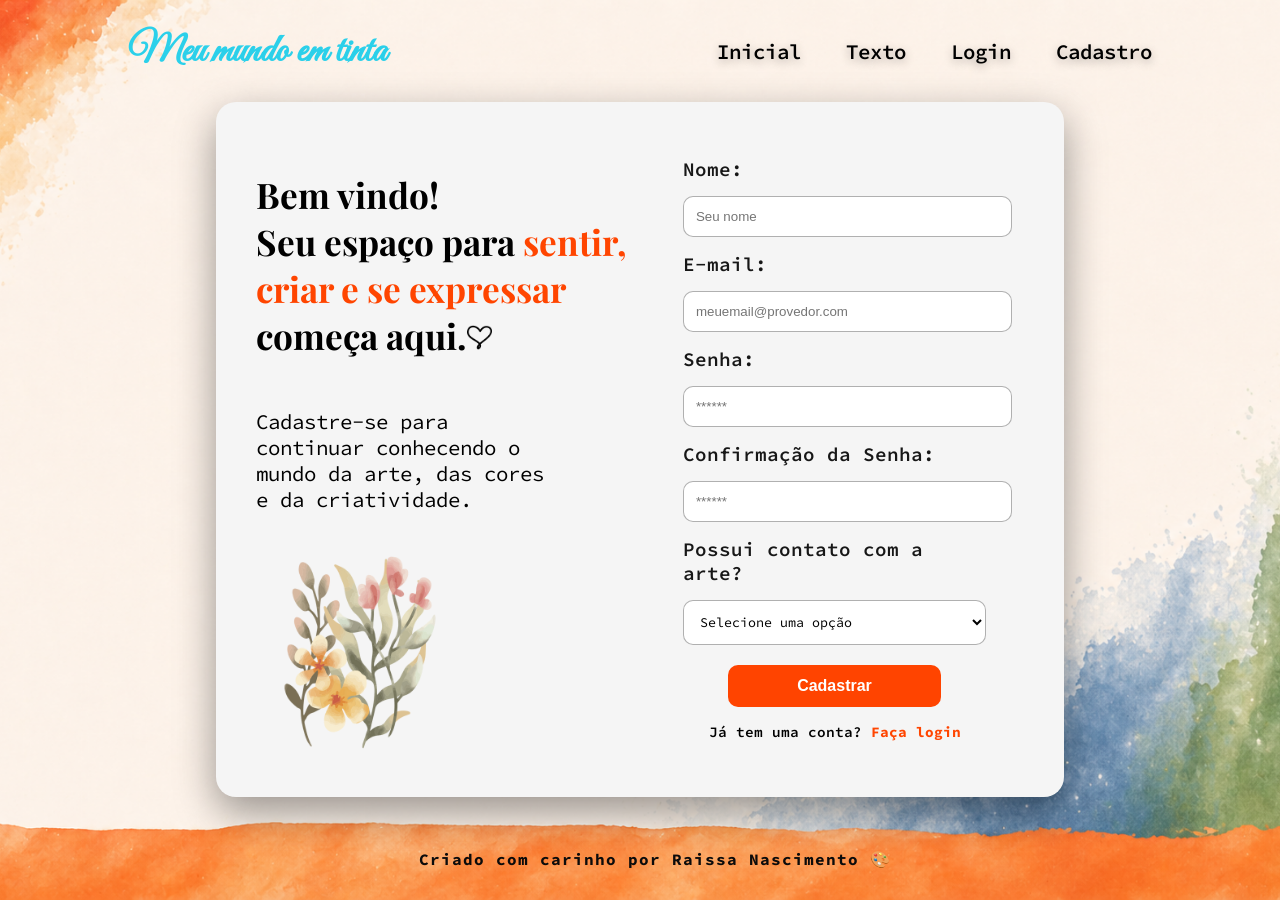
==== public/cadastro.html @ e0a517ba "tela de cadastro e login" ====
<!DOCTYPE html>
<html lang="pt-br">

<head>
    <meta charset="UTF-8" />
    <meta http-equiv="X-UA-Compatible" content="IE=edge" />
    <meta name="viewport" content="width=device-width, initial-scale=1.0" />

    <title>Meu mundo em tinta | Cadastro</title>

    <link rel="preconnect" href="https://fonts.googleapis.com">
    <link rel="preconnect" href="https://fonts.gstatic.com" crossorigin>
    <link href="https://fonts.googleapis.com/css2?family=Great+Vibes&family=Pacifico&family=Playfair+Display:ital,wght@0,400..900;1,400..900&family=Source+Code+Pro:ital,wght@0,200..900;1,200..900&display=swap" rel="stylesheet">

    <script src="./js/sessao.js"></script>

    <link rel="icon" href="./assets/icon/iconpallete.png">
    <link rel="stylesheet" href="./css/estilo.css"/>
    <link rel="stylesheet" href="./css/cadastro-login.css"/>
</head>

<body onload="listar()">
    <div class="home-bg home-login">
        <header class="home">
        <div class="container">
            <h1 class="titulo">Meu mundo em tinta</h1>
            <ul class="navbar">
              <li class="agora">
                  <a class="navbar-links" href="index.html">Inicial</a>
              </li>
              <li>
                  <a class="navbar-links" href="simulador.html">Texto</a>
              </li>
              <li>
                  <a class="navbar-links" href="login.html">Login</a>
              </li>
              <li>
                  <a class="navbar-links" href="cadastro.html">Cadastro</a>
              </li>
            </ul>
        </div>
        </header>

        <div class="container-login">
            <div class="alerta_erro">
                <div class="card_erro" id="cardErro">
                    <span id="mensagem_erro"></span>
                </div>
            </div>

            <div class="card card-login">
                <div class="lado-esquerdo">
                    <h2 class="titulo-login">Bem vindo!<br>Seu espaço para <span class="span-msg-login">sentir, criar e se expressar</span> começa aqui.<img src="assets/icon/coracao.png" alt="Coração" class="icon-span-login"></h2>
                    <p class="txt-login">Cadastre-se para continuar conhecendo o mundo da arte, das cores e da criatividade.</p>
                    <img src="assets/imgs/flores-login.png" alt="Flores em aquarela" class="img-principal-login">
                </div>

                <div class="lado-direito">
                    <div class="formulario">
                      <div class="campo">
                        <span class="campo-login">Nome:</span>
                        <input id="nome_input" type="text" placeholder="Seu nome" />
                      </div>
                      <div class="campo">
                        <span class="campo-login">E-mail:</span>
                        <input id="email_input" type="text" placeholder="meuemail@provedor.com" />
                      </div>
                      <div class="campo">
                        <span class="campo-login">Senha:</span>
                        <input id="senha_input" type="password" placeholder="******" />
                      </div>
                      <div class="campo">
                        <span class="campo-login">Confirmação da Senha:</span>
                        <input id="confirmacao_senha_input" type="password" placeholder="******" />
                      </div>
                      <div class="campo">
                        <span class="campo-login">Possui contato com a arte?</span>
                        <select id="codigo_input" class="input-select">
                            <option value="0">Selecione uma opção</option>
                            <option value="sim">Sim</option>
                            <option value="nao">Não</option>
                        </select>
                      </div>

                      <div id="div_aguardar" class="loading-div">
                            <img src="./assets/circle-loading.gif" id="loading-gif">
                      </div>
                      <div id="div_erros_login"></div>
                        
                      <button class="botao" onclick="cadastrar()">Cadastrar</button>
                      <p class="cadastrar">Já tem uma conta? <span class="campo-cadastrar"><a href="login.html">Faça login</a></span></p>
                    </div>
                </div>
            </div>
        </div>

        <footer class="rodape-login-cadastro">
            <p>Criado com carinho por Raissa Nascimento 🎨</p>
        </footer>
    </div>  
</body>
</html>
<script>
  // Array para armazenar empresas cadastradas para validação de código de ativação 
  let listaEmpresasCadastradas = [];

  function cadastrar() {
    // aguardar();

    //Recupere o valor da nova input pelo nome do id
    // Agora vá para o método fetch logo abaixo
    var nomeVar = nome_input.value;
    var cpfVar = cpf_input.value;
    var emailVar = email_input.value;
    var senhaVar = senha_input.value;
    var confirmacaoSenhaVar = confirmacao_senha_input.value;
    var codigoVar = codigo_input.value;
    var idEmpresaVincular

    // Verificando se há algum campo em branco
    if (
      nomeVar == "" ||
      cpfVar == "" ||
      emailVar == "" ||
      senhaVar == "" ||
      confirmacaoSenhaVar == "" ||
      codigoVar == ""
    ) {
      cardErro.style.display = "block";
      mensagem_erro.innerHTML =
        "(Mensagem de erro para todos os campos em branco)";

      finalizarAguardar();
      return false;
    } else {
      setInterval(sumirMensagem, 5000);
    }

    // Verificando se o código de ativação é de alguma empresa cadastrada
    for (let i = 0; i < listaEmpresasCadastradas.length; i++) {
      if (listaEmpresasCadastradas[i].codigo_ativacao == codigoVar) {
        idEmpresaVincular = listaEmpresasCadastradas[i].id
        console.log("Código de ativação válido.");
        break;
      } else {
        cardErro.style.display = "block";
        mensagem_erro.innerHTML = "(Mensagem de erro para código inválido)";
        finalizarAguardar();
      }
    }

    // Enviando o valor da nova input
    fetch("/usuarios/cadastrar", {
      method: "POST",
      headers: {
        "Content-Type": "application/json",
      },
      body: JSON.stringify({
        // crie um atributo que recebe o valor recuperado aqui
        // Agora vá para o arquivo routes/usuario.js
        cpfServer: cpfVar,
        nomeServer: nomeVar,
        emailServer: emailVar,
        senhaServer: senhaVar,
        idEmpresaVincularServer: idEmpresaVincular
      }),
    })
      .then(function (resposta) {
        console.log("resposta: ", resposta);

        if (resposta.ok) {
          cardErro.style.display = "block";

          mensagem_erro.innerHTML =
            "Cadastro realizado com sucesso! Redirecionando para tela de Login...";

          setTimeout(() => {
            window.location = "login.html";
          }, "2000");

          limparFormulario();
          finalizarAguardar();
        } else {
          throw "Houve um erro ao tentar realizar o cadastro!";
        }
      })
      .catch(function (resposta) {
        console.log(`#ERRO: ${resposta}`);
        finalizarAguardar();
      });

    return false;
  }

  // Listando empresas cadastradas 
  function listar() {
    fetch("/empresas/listar", {
      method: "GET",
    })
      .then(function (resposta) {
        resposta.json().then((empresas) => {
          empresas.forEach((empresa) => {
            listaEmpresasCadastradas.push(empresa);

            console.log("listaEmpresasCadastradas")
            console.log(listaEmpresasCadastradas[0].codigo_ativacao)
          });
        });
      })
      .catch(function (resposta) {
        console.log(`#ERRO: ${resposta}`);
      });
  }

  function sumirMensagem() {
    cardErro.style.display = "none";
  }
</script>
---- public/css/estilo.css ----
body {
  margin: 0;
  padding: 0;
  background-color: whitesmoke;
}

.home-bg{
  height: 95vh;
  color: #fff;
  background: linear-gradient(rgba(30, 28, 28, 0.638), rgba(38, 37, 37, 0.4)),
  url("/public/assets/imgs/bg-materiais-pinturas.jpg");
  background-size: cover;
  background-position: center;
  background-repeat: no-repeat;
}

header {
  height: 80px;
  display: flex;
  align-items: center;
}

.container {
  display: flex;
  justify-content: space-between;
  align-items: center;
  width: 80%;
  margin: auto;
}

.titulo {
  color: #2bd0ea;
  width: fit-content;
  font-weight: 600;
  font-family: "Great Vibes", cursive;
  font-size: 2.5rem;
}

.navbar {
  display: flex;
  gap: 45px;
  list-style: none;
}

.navbar-links {
  display: flex;
  align-items: center;
  text-decoration: none;
  color: #fff;
  font-weight: 600;
  font-size: 1.3rem;
  text-shadow: 0px 3px 10px rgba(0, 0, 0, 0.9);
  font-family: "Source Code Pro", monospace;
}

.navbar-links:hover {
  font-weight: 800;
  color: orangered;
  text-shadow: 0px 0px 8px rgba(5, 5, 5, 0.912);
}

.agora {
  font-weight: 800;
}

/* APRESENTAÇÃO */

.div-apresentacao {
  margin: 0 5%;
  display: flex;
  flex-direction: column;
  align-items: flex-start;
}

.titulo-apresentacao,
.titulo-convite {
  font-family: "Playfair Display", serif;
  font-size: 6rem;
  width: 40%;
  line-height: 1.1;
  font-weight: 700;
  margin-bottom: 25px;
}

.span-ttl {
  font-family: "Pacifico", cursive;
  font-weight: 400;
  color: orangered;
}

.espaco-apresentacao {
    width: 25%;
    display: flex;
    flex-direction: column;
    gap: 20px;
}

.texto-apresentacao,
.texto-convite {
  font-family: "Source Code Pro", monospace;
  font-size: 1.4rem;
  line-height: 1.6;
  margin-bottom: 25px;
}

.span-txt {
  color: orangered;
  font-weight: 700;
  text-shadow: 0px 0px 8px rgba(5, 5, 5, 0.912);
}

.btn-apresentacao,
.btn-convite {
  background-color: rgba(255, 68, 0, 0.89);
  color: #fff;
  border: none;
  border-radius: 20px;
  padding: 16px 12px;
  width: 90%;
  font-weight: 700;
  font-size: 1.2rem;
  font-family: "Playfair Display", serif;
}

.btn-apresentacao:hover,
.btn-convite:hover {
  background-color: rgb(255, 68, 0);
  font-weight: 800;
  font-size: 1.210rem;
}

/* DETALHES SOBRE MIM */

.detalhes-sobre-mim {
  padding: 3% 5%;
  display: flex;
  align-items: flex-start;
  justify-content: space-between;
  gap: 60px;
}

.video {
  width: 60%;
}

.video iframe {
  width: 90%;
  height: 420px;
  border-radius: 18px;
  display: block;
}

.titulo-video {
  font-size: 2rem;
  font-weight: 800;
  font-family: "Great Vibes";
  display: flex;
  align-items: center;
  gap: 16px;
}

.icon-coracao {
  width: 30px;
}

.beneficios {
  width: 50%;
}

.titulo-beneficios {
  font-size: 2.2rem;
  display: flex;
  align-items: center;
  gap: 12px;
  font-family: "Great Vibes";
}

.icon-beneficios {
  width: 50px;
}

.texto-beneficios {
  font-family: "Source Code Pro", monospace;
  font-size: 1.5rem;
  font-weight: 400;
  width: 80%;
}

.borda {
  margin: 5% 0;
  border-bottom: 2px solid rgba(255, 68, 0, 0.547);
  width: 90%;
}

/* SEÇÃO ARTÍSTICA */

.call-to-action {
  width: 100%;
  margin-top: -80px;
  position: relative;
  z-index: 2;
  padding: 5px 0;
}

.bg-artistico {
  width: 100%;
  min-height: 480px;
  background-image: 
  url("../assets/imgs/bg-artistic.png");
  background-size: cover;
  background-position: center 62%;
  background-repeat: no-repeat;
}

.flex-convite {
  display: flex;
  min-height: 75vh;
  width: 90%;
  justify-content: center;
  align-items: center;
  margin: 0 auto;
}

.convite {
  width: 100%;
  padding: 0 5%;
  display: flex;
  flex-direction: column;
  gap: 15px;
}

.titulo-convite {
  font-size: 5rem;
  width: 100%;
}

.texto-convite{
  font-size: 1.3rem;
  font-weight: 600;
  width: 80%;
}

.btn-convite {
  width: 55%;
}

.bg-convite {
  width: 100%;
  min-height: 600px;
  background-image:
  url("../assets/imgs/minhas-pinturas.png");
  background-size: 80%;
  background-position: center;
  background-repeat: no-repeat;
}

/* RODAPÉ */
.rodape {
  width: 100%;
  padding: 14px;
  text-align: center;
  font-size: 1rem;
  font-family: "Source Code Pro", monospace;
  letter-spacing: 1px;
  font-weight: bold;
  color: #0b0b0b;
  background: linear-gradient(
    to bottom,
    whitesmoke 15%,
    oklch(65.93% 0.23005 35.209 / 0.438) 55%,
    rgba(255, 68, 0, 0.9) 100%
  );
}
---- public/css/cadastro-login.css ----
/* LOGIN */

.home-login {
    height: 100vh;
    background-image: url('/public/assets/imgs/bg-login-cadastro.png'); 
    background-size: cover;
    background-position: center;
    background-repeat: no-repeat;
    display: flex;
    flex-direction: column;
    justify-content: space-between;    
}

.navbar-links {
    font-family: "Source Code Pro", monospace;
    font-size: 1.3rem;
    color: #000;
    text-shadow: 0px 3px 10px rgba(0, 0, 0, 0.3);
}

.navbar-links:hover {
  font-weight: 800;
  color: #fff;
  text-shadow: 0px 0px 6px rgba(1, 1, 1, 1);
}

.container-login {
    display: flex;
    justify-content: center;
    align-items: center;
    flex: 1;
    height: 90vh;
}

.titulo-login {
    font-size: 2.2rem;
    font-family: "Playfair Display", serif;
    color: #000;
}

.span-msg-login{
    color: orangered;
    font-weight: 700;
}

.icon-span-login{
    width: 25px;
}

.txt-login {
    font-family: "Source Code Pro", monospace;
    font-size: 1.3rem;
    color: #000;
    width: 80%;
}

.img-principal-login {
    width: 55%;
    margin-top: auto;
}

.card-login {
    width: 60%;
    max-width: 1000px;
    background-color: whitesmoke;
    border-radius: 20px;
    display: flex;
    padding: 40px;
    gap: 10px;
    box-shadow: 0 15px 40px rgba(0, 0, 0, 0.4);
}

.lado-esquerdo {
    width: 50%;
    display: flex;
    flex-direction: column;
}

.lado-direito {
    width: 50%;
    display: flex;
    align-items: center;
    justify-content: center;
}

.formulario {
    width: 80%;
    display: flex;
    flex-direction: column;
    align-items: stretch;
}

.campo {
    width: 100%;
    display: flex;
    flex-direction: column;
}

input {
    border: 1px solid #57585878;
    padding: 12px;
    border-radius: 10px;
    width: 100%;
}

.input-select {
    border: 1px solid #57585878;
    padding: 12px;
    border-radius: 10px;
    width: 100%;
    font-family: "Source Code Pro", monospace;
    background-color: white;
    cursor: pointer;
}

.campo-login {
    font-family: "Source Code Pro", monospace;
    font-weight: 600;
    margin: 15px 0;
    color: #000;
    font-size: 1.2rem;
    opacity: 0.9;
}

.botao {
    margin: 20px auto 0;
    cursor: pointer;
    width: 70%;
    color: #fff;
    border: none;
    border-radius: 10px;
    padding: 12px;
    background-color: rgb(255, 68, 0);
    font-weight: 600;
    font-size: 1rem;
}

.botao:hover {
    padding: 12px;
    background-color: rgb(249, 114, 4);
    font-weight: 700;
}

.cadastrar {
    font-family: "Source Code Pro", monospace;
    color: #000;
    font-weight: 600;
    font-size: .9rem;
    text-align: center;
    margin: 16px auto;
}

.campo-cadastrar a {
    font-weight: 700;
    text-decoration: none;
    color: orangered;
}

.campo-cadastrar a:hover {
    color: rgb(249, 114, 4);
}

.loading-div {
    width: 50px;
    display: none;
    justify-content: center;
    margin: 10px 0;
}

.loading-div img {
    height: 50px;
    width: 50px;
}

#div_erros_login {
    display: none
}

.rodape-login-cadastro {
    text-align: center;
    padding: 15px;
    font-family: "Source Code Pro", monospace;
    background-color: rgba(255, 255, 255, 0);
    font-size: 1rem;
    width: 100%;
    letter-spacing: 1px;
    font-weight: bold;
    color: #0b0b0b;
}
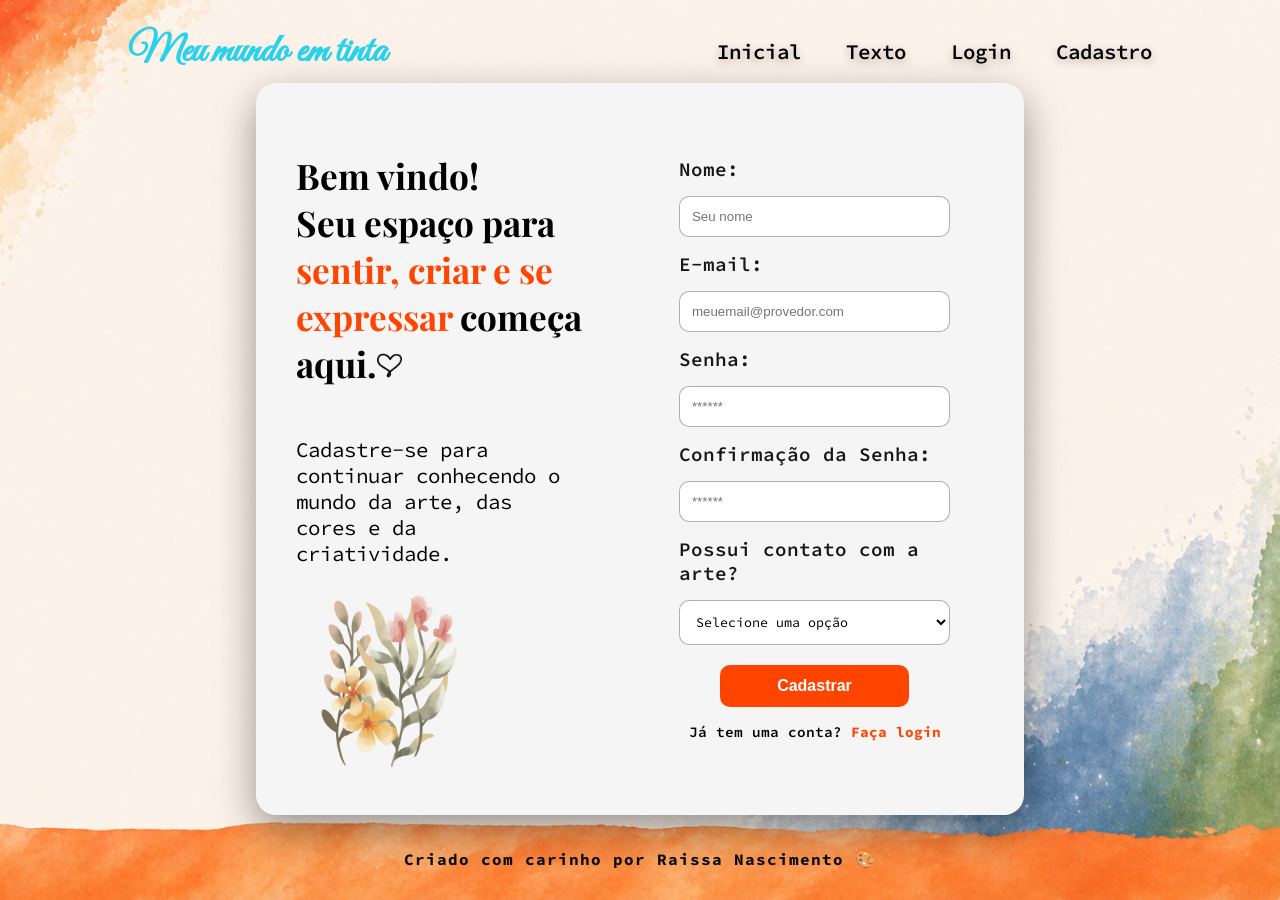
==== commit 41517522: "adicionando api" ====
--- a/public/cadastro.html
+++ b/public/cadastro.html
@@ -1,152 +1,196 @@
-<!DOCTYPE html>
+<!doctype html>
 <html lang="pt-br">
-
-<head>
+  <head>
     <meta charset="UTF-8" />
     <meta http-equiv="X-UA-Compatible" content="IE=edge" />
     <meta name="viewport" content="width=device-width, initial-scale=1.0" />
 
     <title>Meu mundo em tinta | Cadastro</title>
 
-    <link rel="preconnect" href="https://fonts.googleapis.com">
-    <link rel="preconnect" href="https://fonts.gstatic.com" crossorigin>
-    <link href="https://fonts.googleapis.com/css2?family=Great+Vibes&family=Pacifico&family=Playfair+Display:ital,wght@0,400..900;1,400..900&family=Source+Code+Pro:ital,wght@0,200..900;1,200..900&display=swap" rel="stylesheet">
+    <link rel="preconnect" href="https://fonts.googleapis.com" />
+    <link rel="preconnect" href="https://fonts.gstatic.com" crossorigin />
+    <link
+      href="https://fonts.googleapis.com/css2?family=Great+Vibes&family=Pacifico&family=Playfair+Display:ital,wght@0,400..900;1,400..900&family=Source+Code+Pro:ital,wght@0,200..900;1,200..900&display=swap"
+      rel="stylesheet"
+    />
 
     <script src="./js/sessao.js"></script>
 
-    <link rel="icon" href="./assets/icon/iconpallete.png">
-    <link rel="stylesheet" href="./css/estilo.css"/>
-    <link rel="stylesheet" href="./css/cadastro-login.css"/>
-</head>
-
-<body onload="listar()">
+    <link rel="icon" href="./assets/icon/iconpallete.png" />
+    <link rel="stylesheet" href="./css/estilo.css" />
+    <link rel="stylesheet" href="./css/cadastro-login.css" />
+  </head>
+
+  <body>
     <div class="home-bg home-login">
-        <header class="home">
+      <header class="home">
         <div class="container">
-            <h1 class="titulo">Meu mundo em tinta</h1>
-            <ul class="navbar">
-              <li class="agora">
-                  <a class="navbar-links" href="index.html">Inicial</a>
-              </li>
-              <li>
-                  <a class="navbar-links" href="simulador.html">Texto</a>
-              </li>
-              <li>
-                  <a class="navbar-links" href="login.html">Login</a>
-              </li>
-              <li>
-                  <a class="navbar-links" href="cadastro.html">Cadastro</a>
-              </li>
-            </ul>
+          <h1 class="titulo">Meu mundo em tinta</h1>
+          <ul class="navbar">
+            <li class="agora">
+              <a class="navbar-links" href="index.html">Inicial</a>
+            </li>
+            <li>
+              <a class="navbar-links" href="simulador.html">Texto</a>
+            </li>
+            <li>
+              <a class="navbar-links" href="login.html">Login</a>
+            </li>
+            <li>
+              <a class="navbar-links" href="cadastro.html">Cadastro</a>
+            </li>
+          </ul>
         </div>
-        </header>
-
-        <div class="container-login">
-            <div class="alerta_erro">
-                <div class="card_erro" id="cardErro">
-                    <span id="mensagem_erro"></span>
-                </div>
+      </header>
+
+      <div class="container-login">
+        <div class="alerta_erro">
+          <div class="card_erro" id="cardErro">
+            <span id="mensagem_erro"></span>
+          </div>
+        </div>
+
+        <div class="card card-login">
+          <div class="lado-esquerdo">
+            <h2 class="titulo-login">
+              Bem vindo!<br />Seu espaço para
+              <span class="span-msg-login">sentir, criar e se expressar</span>
+              começa aqui.<img
+                src="assets/icon/coracao.png"
+                alt="Coração"
+                class="icon-span-login"
+              />
+            </h2>
+            <p class="txt-login">
+              Cadastre-se para continuar conhecendo o mundo da arte, das cores e
+              da criatividade.
+            </p>
+            <img
+              src="assets/imgs/flores-login.png"
+              alt="Flores em aquarela"
+              class="img-principal-login"
+            />
+          </div>
+
+          <div class="lado-direito">
+            <div class="formulario">
+              <div class="campo">
+                <span class="campo-login">Nome:</span>
+                <input id="nome_input" type="text" placeholder="Seu nome" />
+              </div>
+              <div class="campo">
+                <span class="campo-login">E-mail:</span>
+                <input
+                  id="email_input"
+                  type="text"
+                  placeholder="meuemail@provedor.com"
+                />
+              </div>
+              <div class="campo">
+                <span class="campo-login">Senha:</span>
+                <input
+                  id="senha_input"
+                  type="password"
+                  oninput="validarSenha()"
+                  placeholder="******"
+                />
+              </div>
+              <p id="msgSenha"></p>
+              <div class="campo">
+                <span class="campo-login">Confirmação da Senha:</span>
+                <input
+                  id="confirmacao_senha_input"
+                  type="password"
+                  placeholder="******"
+                />
+              </div>
+              <div class="campo">
+                <span class="campo-login">Possui contato com a arte?</span>
+                <select id="codigo_input" class="input-select">
+                  <option value="0">Selecione uma opção</option>
+                  <option value="Sim">Sim</option>
+                  <option value="Não">Não</option>
+                </select>
+              </div>
+
+              <div id="div_aguardar" class="loading-div">
+                <img src="./assets/circle-loading.gif" id="loading-gif" />
+              </div>
+              <div id="div_erros_login"></div>
+
+              <button class="botao" onclick="cadastrar()">Cadastrar</button>
+              <p class="cadastrar">
+                Já tem uma conta?
+                <span class="campo-cadastrar"
+                  ><a href="login.html">Faça login</a></span
+                >
+              </p>
             </div>
-
-            <div class="card card-login">
-                <div class="lado-esquerdo">
-                    <h2 class="titulo-login">Bem vindo!<br>Seu espaço para <span class="span-msg-login">sentir, criar e se expressar</span> começa aqui.<img src="assets/icon/coracao.png" alt="Coração" class="icon-span-login"></h2>
-                    <p class="txt-login">Cadastre-se para continuar conhecendo o mundo da arte, das cores e da criatividade.</p>
-                    <img src="assets/imgs/flores-login.png" alt="Flores em aquarela" class="img-principal-login">
-                </div>
-
-                <div class="lado-direito">
-                    <div class="formulario">
-                      <div class="campo">
-                        <span class="campo-login">Nome:</span>
-                        <input id="nome_input" type="text" placeholder="Seu nome" />
-                      </div>
-                      <div class="campo">
-                        <span class="campo-login">E-mail:</span>
-                        <input id="email_input" type="text" placeholder="meuemail@provedor.com" />
-                      </div>
-                      <div class="campo">
-                        <span class="campo-login">Senha:</span>
-                        <input id="senha_input" type="password" placeholder="******" />
-                      </div>
-                      <div class="campo">
-                        <span class="campo-login">Confirmação da Senha:</span>
-                        <input id="confirmacao_senha_input" type="password" placeholder="******" />
-                      </div>
-                      <div class="campo">
-                        <span class="campo-login">Possui contato com a arte?</span>
-                        <select id="codigo_input" class="input-select">
-                            <option value="0">Selecione uma opção</option>
-                            <option value="sim">Sim</option>
-                            <option value="nao">Não</option>
-                        </select>
-                      </div>
-
-                      <div id="div_aguardar" class="loading-div">
-                            <img src="./assets/circle-loading.gif" id="loading-gif">
-                      </div>
-                      <div id="div_erros_login"></div>
-                        
-                      <button class="botao" onclick="cadastrar()">Cadastrar</button>
-                      <p class="cadastrar">Já tem uma conta? <span class="campo-cadastrar"><a href="login.html">Faça login</a></span></p>
-                    </div>
-                </div>
-            </div>
+          </div>
         </div>
-
-        <footer class="rodape-login-cadastro">
-            <p>Criado com carinho por Raissa Nascimento 🎨</p>
-        </footer>
-    </div>  
-</body>
+      </div>
+
+      <footer class="rodape-login-cadastro">
+        <p>Criado com carinho por Raissa Nascimento 🎨</p>
+      </footer>
+    </div>
+  </body>
 </html>
 <script>
-  // Array para armazenar empresas cadastradas para validação de código de ativação 
-  let listaEmpresasCadastradas = [];
-
   function cadastrar() {
-    // aguardar();
-
-    //Recupere o valor da nova input pelo nome do id
+    // Recupere o valor da nova input pelo nome do id
     // Agora vá para o método fetch logo abaixo
-    var nomeVar = nome_input.value;
-    var cpfVar = cpf_input.value;
-    var emailVar = email_input.value;
-    var senhaVar = senha_input.value;
-    var confirmacaoSenhaVar = confirmacao_senha_input.value;
-    var codigoVar = codigo_input.value;
-    var idEmpresaVincular
-
-    // Verificando se há algum campo em branco
+    var nomeVar = nome_input.value.trim();
+    var emailVar = email_input.value.trim();
+    var senhaVar = senha_input.value.trim();
+    var confirmacaoSenhaVar = confirmacao_senha_input.value.trim();
+    var contatoArteVar = codigo_input.value;
+    let erro = false;
+
     if (
       nomeVar == "" ||
-      cpfVar == "" ||
       emailVar == "" ||
       senhaVar == "" ||
-      confirmacaoSenhaVar == "" ||
-      codigoVar == ""
+      confirmacaoSenhaVar == ""
     ) {
-      cardErro.style.display = "block";
-      mensagem_erro.innerHTML =
-        "(Mensagem de erro para todos os campos em branco)";
-
-      finalizarAguardar();
+      mensagem_erro.innerHTML = `Por gentileza, preencha os campos corretamente para efetuar o seu cadastro.`;
+      cardErro.style.display = "block";
+      erro = true;
+    } else if (nomeVar.length < 3) {
+      mensagem_erro.innerHTML = `Insira um nome válido, por favor. O nome deve conter no mínimo 3 caracteres.`;
+      cardErro.style.display = "block";
+      erro = true;
+    } else if (!emailVar.includes("@") || !emailVar.includes(".")) {
+      mensagem_erro.innerHTML = `Por gentileza, insira um e-mail válido!`;
+      cardErro.style.display = "block";
+      erro = true;
+    } else if (senhaVar != confirmacaoSenhaVar) {
+      mensagem_erro.innerHTML = `Revise os campos, as senhas informadas estão diferentes!`;
+      cardErro.style.display = "block";
+      erro = true;
+    }
+
+    // Verificando se há algum campo em branco
+    // if (
+    //   nomeVar == "" ||
+    //   emailVar == "" ||
+    //   senhaVar == "" ||
+    //   confirmacaoSenhaVar == "" ||
+    //   contatoArteVar == ""
+    // ) {
+    //   cardErro.style.display = "block";
+    //   mensagem_erro.innerHTML =
+    //     "(Mensagem de erro para todos os campos em branco)";
+
+    //   finalizarAguardar();
+    //   return false;
+    // } else {
+    //   setInterval(sumirMensagem, 5000);
+    // }
+
+    if (erro == true) {
+      cardErro.style.display = "block";
       return false;
-    } else {
-      setInterval(sumirMensagem, 5000);
-    }
-
-    // Verificando se o código de ativação é de alguma empresa cadastrada
-    for (let i = 0; i < listaEmpresasCadastradas.length; i++) {
-      if (listaEmpresasCadastradas[i].codigo_ativacao == codigoVar) {
-        idEmpresaVincular = listaEmpresasCadastradas[i].id
-        console.log("Código de ativação válido.");
-        break;
-      } else {
-        cardErro.style.display = "block";
-        mensagem_erro.innerHTML = "(Mensagem de erro para código inválido)";
-        finalizarAguardar();
-      }
     }
 
     // Enviando o valor da nova input
@@ -158,11 +202,10 @@
       body: JSON.stringify({
         // crie um atributo que recebe o valor recuperado aqui
         // Agora vá para o arquivo routes/usuario.js
-        cpfServer: cpfVar,
         nomeServer: nomeVar,
         emailServer: emailVar,
         senhaServer: senhaVar,
-        idEmpresaVincularServer: idEmpresaVincular
+        contatoArteServer: contatoArteVar,
       }),
     })
       .then(function (resposta) {
@@ -192,27 +235,25 @@
     return false;
   }
 
-  // Listando empresas cadastradas 
-  function listar() {
-    fetch("/empresas/listar", {
-      method: "GET",
-    })
-      .then(function (resposta) {
-        resposta.json().then((empresas) => {
-          empresas.forEach((empresa) => {
-            listaEmpresasCadastradas.push(empresa);
-
-            console.log("listaEmpresasCadastradas")
-            console.log(listaEmpresasCadastradas[0].codigo_ativacao)
-          });
-        });
-      })
-      .catch(function (resposta) {
-        console.log(`#ERRO: ${resposta}`);
-      });
+  function validarSenha() {
+    var senhaVar = senha_input.value.trim();
+
+    if (senhaVar == "") {
+      msgSenha.style.display = "none";
+      return;
+    }
+
+    if (senhaVar.length < 6) {
+      msgSenha.style.display = "block";
+      msgSenha.innerHTML = "Senha fraca!";
+    } else if (senhaVar.length <= 10) {
+      msgSenha.innerHTML = "Senha média!";
+    } else {
+      msgSenha.innerHTML = "Senha forte!";
+    }
   }
 
   function sumirMensagem() {
     cardErro.style.display = "none";
   }
-</script>+</script>
--- a/public/css/estilo.css
+++ b/public/css/estilo.css
@@ -4,11 +4,16 @@
   background-color: whitesmoke;
 }
 
-.home-bg{
-  height: 95vh;
+* {
+  box-sizing: border-box;
+}
+
+.home-bg {
+  min-height: 100vh;
   color: #fff;
-  background: linear-gradient(rgba(30, 28, 28, 0.638), rgba(38, 37, 37, 0.4)),
-  url("/public/assets/imgs/bg-materiais-pinturas.jpg");
+  background:
+    linear-gradient(rgba(30, 28, 28, 0.638), rgba(38, 37, 37, 0.4)),
+    url("../assets/imgs/bg-materiais-pinturas.jpg");
   background-size: cover;
   background-position: center;
   background-repeat: no-repeat;
@@ -59,10 +64,6 @@
   text-shadow: 0px 0px 8px rgba(5, 5, 5, 0.912);
 }
 
-.agora {
-  font-weight: 800;
-}
-
 /* APRESENTAÇÃO */
 
 .div-apresentacao {
@@ -76,7 +77,7 @@
 .titulo-convite {
   font-family: "Playfair Display", serif;
   font-size: 6rem;
-  width: 40%;
+  width: 50%;
   line-height: 1.1;
   font-weight: 700;
   margin-bottom: 25px;
@@ -89,16 +90,16 @@
 }
 
 .espaco-apresentacao {
-    width: 25%;
-    display: flex;
-    flex-direction: column;
-    gap: 20px;
+  width: 25%;
+  display: flex;
+  flex-direction: column;
+  gap: 20px;
 }
 
 .texto-apresentacao,
 .texto-convite {
   font-family: "Source Code Pro", monospace;
-  font-size: 1.4rem;
+  font-size: 1.2rem;
   line-height: 1.6;
   margin-bottom: 25px;
 }
@@ -112,21 +113,30 @@
 .btn-apresentacao,
 .btn-convite {
   background-color: rgba(255, 68, 0, 0.89);
-  color: #fff;
   border: none;
   border-radius: 20px;
   padding: 16px 12px;
   width: 90%;
+}
+
+.btn-apresentacao a,
+.btn-convite a {
+  text-decoration: none;
+  color: #fff;
   font-weight: 700;
   font-size: 1.2rem;
   font-family: "Playfair Display", serif;
+}
+
+.btn-convite a {
+  color: #000;
 }
 
 .btn-apresentacao:hover,
 .btn-convite:hover {
   background-color: rgb(255, 68, 0);
   font-weight: 800;
-  font-size: 1.210rem;
+  font-size: 1.21rem;
 }
 
 /* DETALHES SOBRE MIM */
@@ -205,8 +215,7 @@
 .bg-artistico {
   width: 100%;
   min-height: 480px;
-  background-image: 
-  url("../assets/imgs/bg-artistic.png");
+  background-image: url("../assets/imgs/bg-artistic.png");
   background-size: cover;
   background-position: center 62%;
   background-repeat: no-repeat;
@@ -234,7 +243,7 @@
   width: 100%;
 }
 
-.texto-convite{
+.texto-convite {
   font-size: 1.3rem;
   font-weight: 600;
   width: 80%;
@@ -247,8 +256,7 @@
 .bg-convite {
   width: 100%;
   min-height: 600px;
-  background-image:
-  url("../assets/imgs/minhas-pinturas.png");
+  background-image: url("../assets/imgs/minhas-pinturas.png");
   background-size: 80%;
   background-position: center;
   background-repeat: no-repeat;
@@ -257,6 +265,7 @@
 /* RODAPÉ */
 .rodape {
   width: 100%;
+  overflow-x: hidden;
   padding: 14px;
   text-align: center;
   font-size: 1rem;
@@ -268,6 +277,6 @@
     to bottom,
     whitesmoke 15%,
     oklch(65.93% 0.23005 35.209 / 0.438) 55%,
-    rgba(255, 68, 0, 0.9) 100%
+    rgba(255, 68, 0, 0.581) 100%
   );
-}+}
--- a/public/css/cadastro-login.css
+++ b/public/css/cadastro-login.css
@@ -1,21 +1,21 @@
 /* LOGIN */
 
 .home-login {
-    height: 100vh;
-    background-image: url('/public/assets/imgs/bg-login-cadastro.png'); 
-    background-size: cover;
-    background-position: center;
-    background-repeat: no-repeat;
-    display: flex;
-    flex-direction: column;
-    justify-content: space-between;    
+  height: 100vh;
+  background-image: url("/public/assets/imgs/bg-login-cadastro.png");
+  background-size: cover;
+  background-position: center;
+  background-repeat: no-repeat;
+  display: flex;
+  flex-direction: column;
+  justify-content: space-between;
 }
 
 .navbar-links {
-    font-family: "Source Code Pro", monospace;
-    font-size: 1.3rem;
-    color: #000;
-    text-shadow: 0px 3px 10px rgba(0, 0, 0, 0.3);
+  font-family: "Source Code Pro", monospace;
+  font-size: 1.3rem;
+  color: #000;
+  text-shadow: 0px 3px 10px rgba(0, 0, 0, 0.3);
 }
 
 .navbar-links:hover {
@@ -25,170 +25,173 @@
 }
 
 .container-login {
-    display: flex;
-    justify-content: center;
-    align-items: center;
-    flex: 1;
-    height: 90vh;
+  display: flex;
+  justify-content: center;
+  align-items: center;
+  flex: 1;
+  height: 90vh;
 }
 
 .titulo-login {
-    font-size: 2.2rem;
-    font-family: "Playfair Display", serif;
-    color: #000;
+  font-size: 2.2rem;
+  font-family: "Playfair Display", serif;
+  color: #000;
 }
 
-.span-msg-login{
-    color: orangered;
-    font-weight: 700;
+.span-msg-login {
+  color: orangered;
+  font-weight: 700;
 }
 
-.icon-span-login{
-    width: 25px;
+.icon-span-login {
+  width: 25px;
 }
 
 .txt-login {
-    font-family: "Source Code Pro", monospace;
-    font-size: 1.3rem;
-    color: #000;
-    width: 80%;
+  font-family: "Source Code Pro", monospace;
+  font-size: 1.3rem;
+  color: #000;
+  width: 80%;
 }
 
 .img-principal-login {
-    width: 55%;
-    margin-top: auto;
+  width: 55%;
+  margin-top: auto;
 }
 
 .card-login {
-    width: 60%;
-    max-width: 1000px;
-    background-color: whitesmoke;
-    border-radius: 20px;
-    display: flex;
-    padding: 40px;
-    gap: 10px;
-    box-shadow: 0 15px 40px rgba(0, 0, 0, 0.4);
+  width: 60%;
+  max-width: 1000px;
+  background-color: whitesmoke;
+  border-radius: 20px;
+  display: flex;
+  padding: 40px;
+  gap: 10px;
+  box-shadow: 0 15px 40px rgba(0, 0, 0, 0.4);
 }
 
 .lado-esquerdo {
-    width: 50%;
-    display: flex;
-    flex-direction: column;
+  width: 50%;
+  display: flex;
+  flex-direction: column;
 }
 
 .lado-direito {
-    width: 50%;
-    display: flex;
-    align-items: center;
-    justify-content: center;
+  width: 50%;
+  display: flex;
+  align-items: center;
+  justify-content: center;
 }
 
 .formulario {
-    width: 80%;
-    display: flex;
-    flex-direction: column;
-    align-items: stretch;
+  width: 80%;
+  display: flex;
+  flex-direction: column;
+  align-items: stretch;
 }
 
 .campo {
-    width: 100%;
-    display: flex;
-    flex-direction: column;
+  width: 100%;
+  display: flex;
+  flex-direction: column;
 }
 
 input {
-    border: 1px solid #57585878;
-    padding: 12px;
-    border-radius: 10px;
-    width: 100%;
+  border: 1px solid #57585878;
+  padding: 12px;
+  border-radius: 10px;
+  width: 100%;
 }
 
 .input-select {
-    border: 1px solid #57585878;
-    padding: 12px;
-    border-radius: 10px;
-    width: 100%;
-    font-family: "Source Code Pro", monospace;
-    background-color: white;
-    cursor: pointer;
+  border: 1px solid #57585878;
+  padding: 12px;
+  border-radius: 10px;
+  width: 100%;
+  font-family: "Source Code Pro", monospace;
+  background-color: white;
+  cursor: pointer;
+}
+
+#msgSenha {
+  display: none;
+  margin: 4px 0 0 0;
+  font-size: 0.9rem;
+  font-family: "Source Code Pro", monospace;
+  color: #000;
 }
 
 .campo-login {
-    font-family: "Source Code Pro", monospace;
-    font-weight: 600;
-    margin: 15px 0;
-    color: #000;
-    font-size: 1.2rem;
-    opacity: 0.9;
+  font-family: "Source Code Pro", monospace;
+  font-weight: 600;
+  margin: 15px 0;
+  color: #000;
+  font-size: 1.2rem;
+  opacity: 0.9;
 }
 
 .botao {
-    margin: 20px auto 0;
-    cursor: pointer;
-    width: 70%;
-    color: #fff;
-    border: none;
-    border-radius: 10px;
-    padding: 12px;
-    background-color: rgb(255, 68, 0);
-    font-weight: 600;
-    font-size: 1rem;
+  margin: 20px auto 0;
+  cursor: pointer;
+  width: 70%;
+  color: #fff;
+  border: none;
+  border-radius: 10px;
+  padding: 12px;
+  background-color: rgb(255, 68, 0);
+  font-weight: 600;
+  font-size: 1rem;
 }
 
 .botao:hover {
-    padding: 12px;
-    background-color: rgb(249, 114, 4);
-    font-weight: 700;
+  padding: 12px;
+  background-color: rgb(249, 114, 4);
+  font-weight: 700;
 }
 
 .cadastrar {
-    font-family: "Source Code Pro", monospace;
-    color: #000;
-    font-weight: 600;
-    font-size: .9rem;
-    text-align: center;
-    margin: 16px auto;
+  font-family: "Source Code Pro", monospace;
+  color: #000;
+  font-weight: 600;
+  font-size: 0.9rem;
+  text-align: center;
+  margin: 16px auto;
 }
 
 .campo-cadastrar a {
-    font-weight: 700;
-    text-decoration: none;
-    color: orangered;
+  font-weight: 700;
+  text-decoration: none;
+  color: orangered;
 }
 
 .campo-cadastrar a:hover {
-    color: rgb(249, 114, 4);
+  color: rgb(249, 114, 4);
 }
 
 .loading-div {
-    width: 50px;
-    display: none;
-    justify-content: center;
-    margin: 10px 0;
+  width: 50px;
+  display: none;
+  justify-content: center;
+  margin: 10px 0;
 }
 
 .loading-div img {
-    height: 50px;
-    width: 50px;
+  height: 50px;
+  width: 50px;
 }
 
 #div_erros_login {
-    display: none
+  display: none;
 }
 
 .rodape-login-cadastro {
-    text-align: center;
-    padding: 15px;
-    font-family: "Source Code Pro", monospace;
-    background-color: rgba(255, 255, 255, 0);
-    font-size: 1rem;
-    width: 100%;
-    letter-spacing: 1px;
-    font-weight: bold;
-    color: #0b0b0b;
+  text-align: center;
+  padding: 15px;
+  font-family: "Source Code Pro", monospace;
+  background-color: rgba(255, 255, 255, 0);
+  font-size: 1rem;
+  width: 100%;
+  letter-spacing: 1px;
+  font-weight: bold;
+  color: #0b0b0b;
 }
-
-
-
-
-
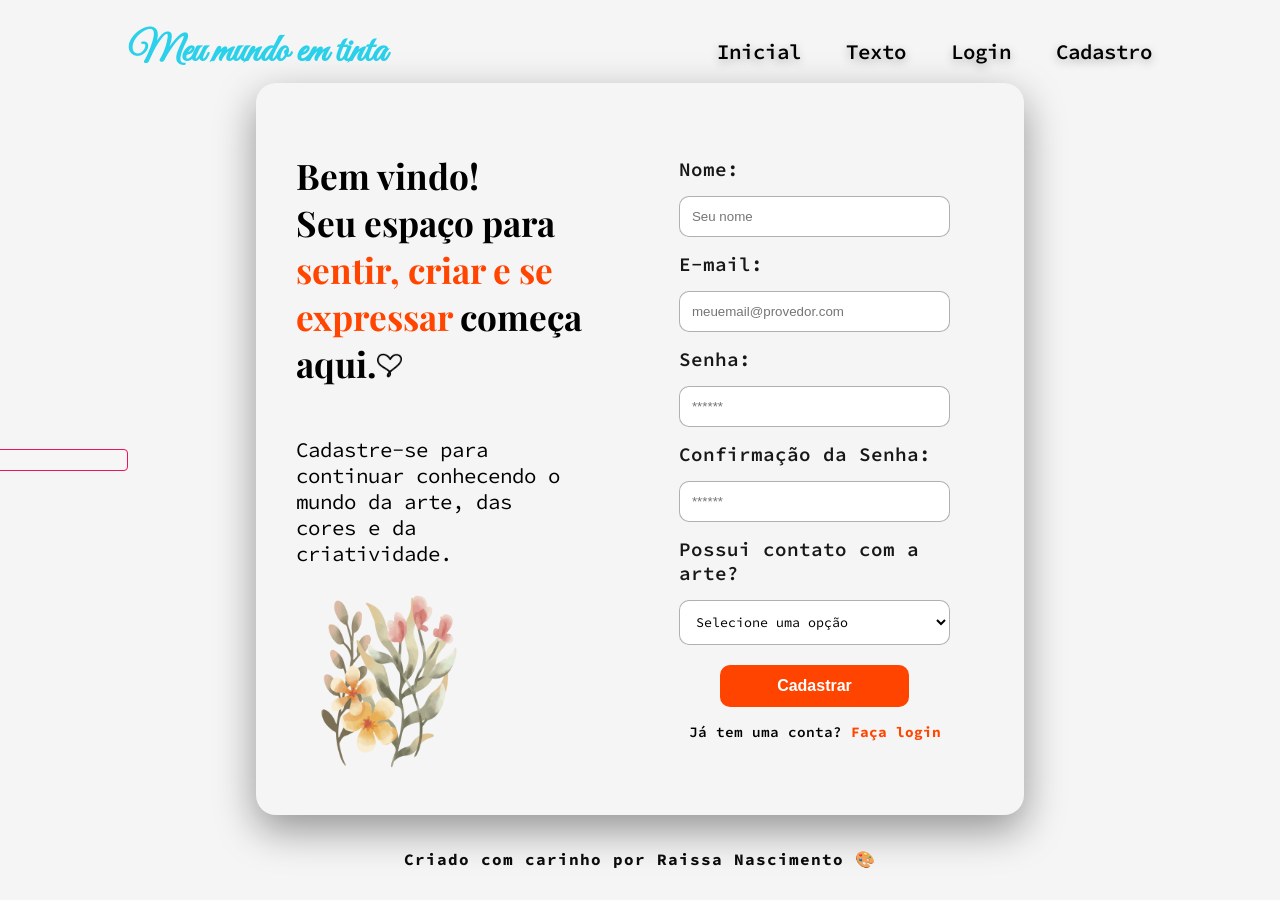
==== commit 1db088d9: "página do usuário" ====
--- a/public/cadastro.html
+++ b/public/cadastro.html
@@ -47,7 +47,7 @@
         <div class="alerta_erro">
           <div class="card_erro" id="cardErro">
             <span id="mensagem_erro"></span>
-          </div>
+          </div> 
         </div>
 
         <div class="card card-login">
--- a/public/css/cadastro-login.css
+++ b/public/css/cadastro-login.css
@@ -2,7 +2,7 @@
 
 .home-login {
   height: 100vh;
-  background-image: url("/public/assets/imgs/bg-login-cadastro.png");
+  background-image: url("/assets/imgs/bg-login-cadastro.png");
   background-size: cover;
   background-position: center;
   background-repeat: no-repeat;
@@ -30,6 +30,28 @@
   align-items: center;
   flex: 1;
   height: 90vh;
+}
+
+.alerta_erro {
+  display: flex;
+  justify-content: flex-end;
+}
+
+.card_erro {
+  display: block;
+  background-color: #ffffff1d;
+  color: black;
+  width: 230px;
+  position: fixed;
+  border-radius: 4px;
+  border: #ed145b 1px solid;
+  padding: 10px;
+  margin-right: 10%;
+}
+
+.card_erro #mensagem_erro {
+  font-weight: 500;
+  font-size: 20px;
 }
 
 .titulo-login {
@@ -85,9 +107,12 @@
 
 .formulario {
   width: 80%;
-  display: flex;
-  flex-direction: column;
-  align-items: stretch;
+  /* display: flex;
+  flex-direction: column;
+  align-items: stretch; */
+  display: flex;
+  flex-direction: column;
+  align-items: center;
 }
 
 .campo {
@@ -149,6 +174,20 @@
   font-weight: 700;
 }
 
+.loading-div {
+  width: 50px;
+  justify-content: center;
+  align-items: center;
+  /* margin: auto; */
+  /* display: none; */
+}
+
+.loading-div img {
+  height: 10px;
+  width: 10px;
+  transform: scale(0.6);
+}
+
 .cadastrar {
   font-family: "Source Code Pro", monospace;
   color: #000;
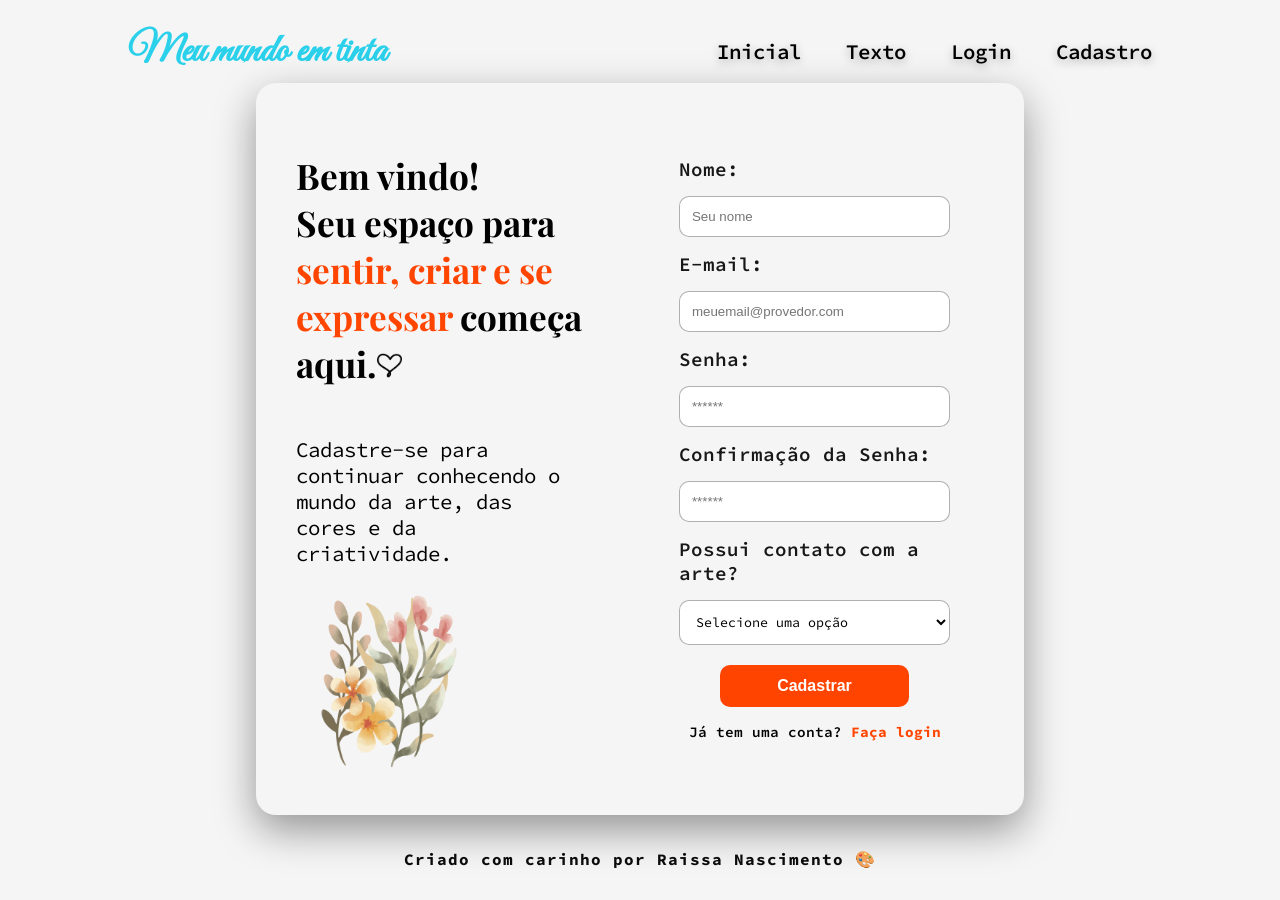
==== commit 5fd42a47: "ajuste das imagens e layout" ====
--- a/public/cadastro.html
+++ b/public/cadastro.html
@@ -44,11 +44,6 @@
       </header>
 
       <div class="container-login">
-        <div class="alerta_erro">
-          <div class="card_erro" id="cardErro">
-            <span id="mensagem_erro"></span>
-          </div> 
-        </div>
 
         <div class="card card-login">
           <div class="lado-esquerdo">
@@ -73,6 +68,13 @@
           </div>
 
           <div class="lado-direito">
+
+            <div class="alerta_erro">
+              <div class="card_erro" id="cardErro">
+                <span id="mensagem_erro"></span>
+              </div> 
+            </div>
+
             <div class="formulario">
               <div class="campo">
                 <span class="campo-login">Nome:</span>
@@ -161,11 +163,15 @@
       cardErro.style.display = "block";
       erro = true;
     } else if (!emailVar.includes("@") || !emailVar.includes(".")) {
-      mensagem_erro.innerHTML = `Por gentileza, insira um e-mail válido!`;
+      mensagem_erro.innerHTML = `Por gentileza, insira um e-mail válido que contenha "@"" e "."!`;
       cardErro.style.display = "block";
       erro = true;
     } else if (senhaVar != confirmacaoSenhaVar) {
       mensagem_erro.innerHTML = `Revise os campos, as senhas informadas estão diferentes!`;
+      cardErro.style.display = "block";
+      erro = true;
+    } else if (contatoArteVar == 0) {
+      mensagem_erro.innerHTML = `Por gentileza, preencha se você possui contato com a arte.`;
       cardErro.style.display = "block";
       erro = true;
     }
--- a/public/css/cadastro-login.css
+++ b/public/css/cadastro-login.css
@@ -33,25 +33,30 @@
 }
 
 .alerta_erro {
-  display: flex;
-  justify-content: flex-end;
+  position: absolute;
+  top: -80px;
+  left: 0%;
+  transform: translateX(-50%);
+  width: 100%;
+  display: flex;
+  justify-content: center;
 }
 
 .card_erro {
-  display: block;
-  background-color: #ffffff1d;
-  color: black;
-  width: 230px;
-  position: fixed;
-  border-radius: 4px;
-  border: #ed145b 1px solid;
-  padding: 10px;
-  margin-right: 10%;
+  background-color: #fff3e8;
+  color: #ff5e00;
+  padding: 12px 18px;
+  border-radius: 10px;
+  font-size: 14px;
+  box-shadow: 0 4px 12px rgba(0,0,0,0.1);
+  max-width: 500px;
+  text-align: center;
+  display: none;
 }
 
 .card_erro #mensagem_erro {
   font-weight: 500;
-  font-size: 20px;
+  font-size: 1.2rem;
 }
 
 .titulo-login {
@@ -103,6 +108,7 @@
   display: flex;
   align-items: center;
   justify-content: center;
+  position: relative;
 }
 
 .formulario {
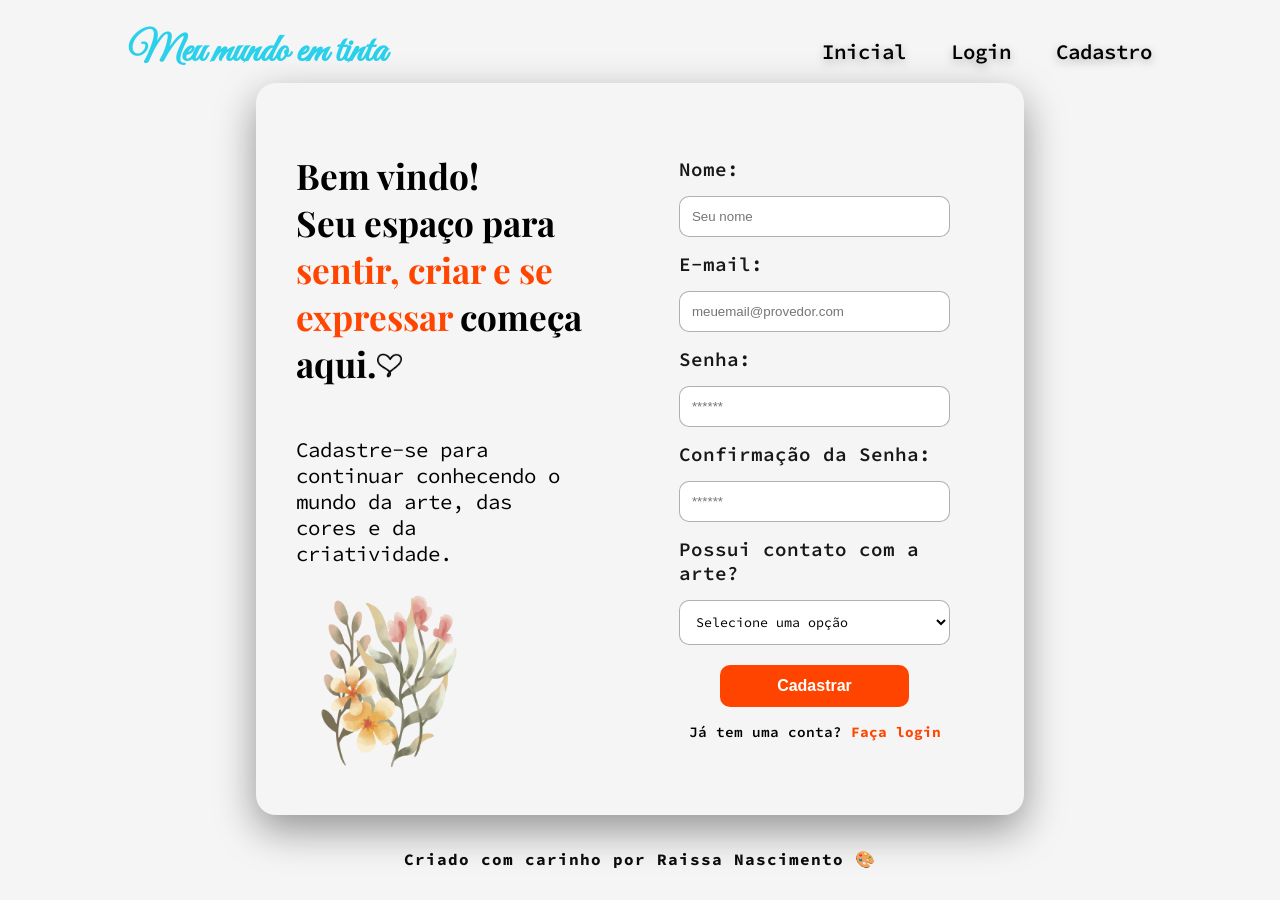
==== commit 47142eac: "adicionando mensagem de erro de autenticação no login" ====
--- a/public/cadastro.html
+++ b/public/cadastro.html
@@ -29,9 +29,6 @@
           <ul class="navbar">
             <li class="agora">
               <a class="navbar-links" href="index.html">Inicial</a>
-            </li>
-            <li>
-              <a class="navbar-links" href="simulador.html">Texto</a>
             </li>
             <li>
               <a class="navbar-links" href="login.html">Login</a>
@@ -176,24 +173,6 @@
       erro = true;
     }
 
-    // Verificando se há algum campo em branco
-    // if (
-    //   nomeVar == "" ||
-    //   emailVar == "" ||
-    //   senhaVar == "" ||
-    //   confirmacaoSenhaVar == "" ||
-    //   contatoArteVar == ""
-    // ) {
-    //   cardErro.style.display = "block";
-    //   mensagem_erro.innerHTML =
-    //     "(Mensagem de erro para todos os campos em branco)";
-
-    //   finalizarAguardar();
-    //   return false;
-    // } else {
-    //   setInterval(sumirMensagem, 5000);
-    // }
-
     if (erro == true) {
       cardErro.style.display = "block";
       return false;
